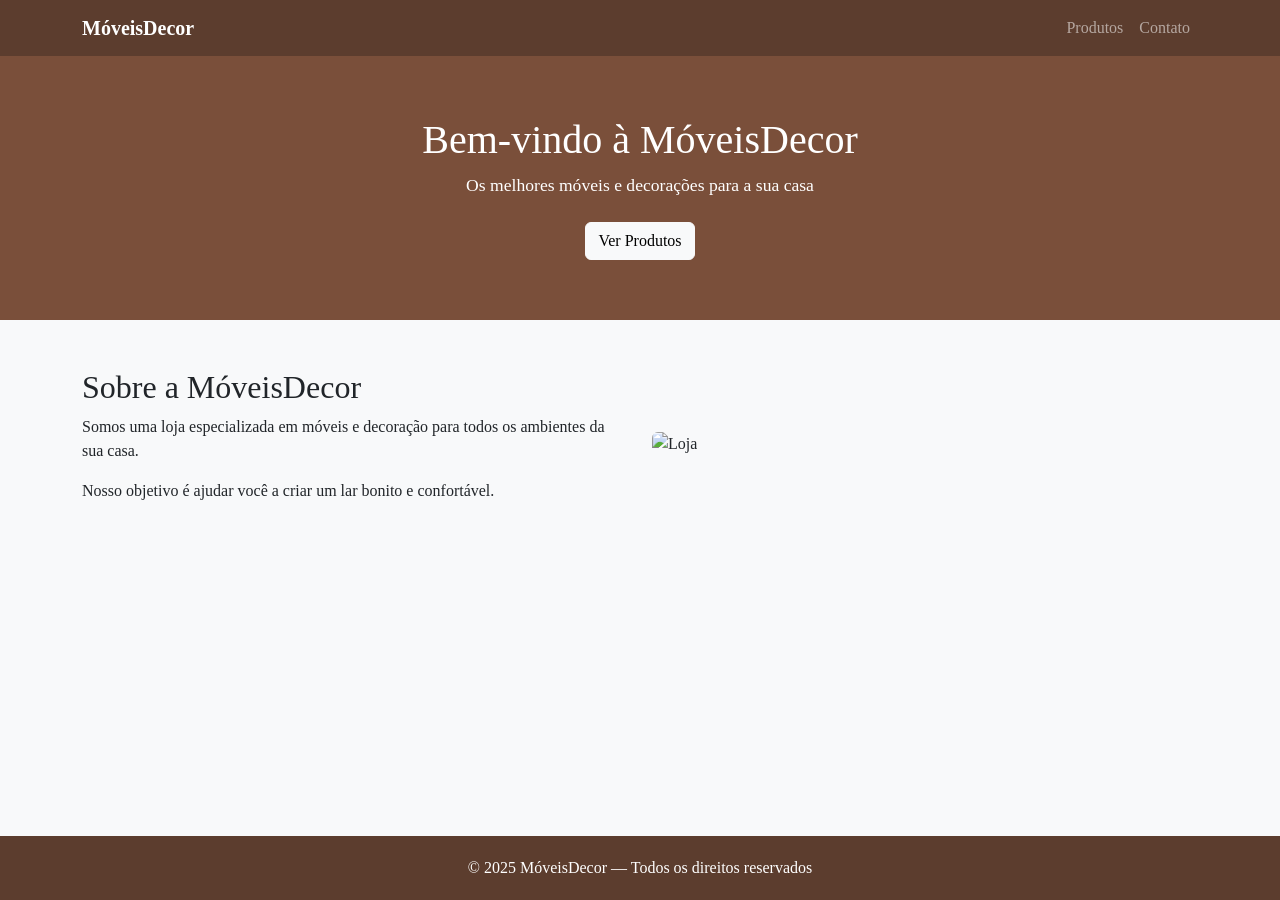
==== pedro/index.html @ 5ea5602a "rafael" ====
<!DOCTYPE html>
<html lang="pt-BR">
<head>
  <meta charset="UTF-8">
  <meta name="viewport" content="width=device-width, initial-scale=1.0">
  <title>MóveisDecor</title>

  <link href="https://cdn.jsdelivr.net/npm/bootstrap@5.3.3/dist/css/bootstrap.min.css" rel="stylesheet">
  <link rel="stylesheet" href="style.css">
</head>
<body>

  <nav class="navbar navbar-expand-lg navbar-dark">
    <div class="container">
      <a class="navbar-brand fw-bold" href="index.html">MóveisDecor</a>

      <button class="navbar-toggler" type="button" data-bs-toggle="collapse" data-bs-target="#menu">
        <span class="navbar-toggler-icon"></span>
      </button>

      <div class="collapse navbar-collapse" id="menu">
        <ul class="navbar-nav ms-auto">
          <li class="nav-item">
            <a class="nav-link" href="produtos.html">Produtos</a>
          </li>

          <li class="nav-item">
            <a class="nav-link" href="contato.html">Contato</a>
          </li>
        </ul>
      </div>
    </div>
  </nav>

  <div class="banner">
    <h1>Bem-vindo à MóveisDecor</h1>
    <p>Os melhores móveis e decorações para a sua casa</p>

    <a href="produtos.html" class="btn btn-light mt-2">
      Ver Produtos
    </a>
  </div>

  <div class="container my-5" id="sobre">
    <div class="row align-items-center">

      <div class="col-md-6">
        <h2>Sobre a MóveisDecor</h2>

        <p>
          Somos uma loja especializada em móveis e decoração
          para todos os ambientes da sua casa.
        </p>

        <p>
          Nosso objetivo é ajudar você a criar um lar bonito
          e confortável.
        </p>
      </div>

      <div class="col-md-6">
        <img
          src="https://images.unsplash.com/photo-1484101403633-562f891dc89a?w=600&q=80"
          class="img-fluid rounded"
          alt="Loja">
      </div>

    </div>
  </div>

  <footer>
    <p class="mb-0">
      © 2025 MóveisDecor — Todos os direitos reservados
    </p>
  </footer>

  <script src="https://cdn.jsdelivr.net/npm/bootstrap@5.3.3/dist/js/bootstrap.bundle.min.js"></script>

</body>
</html>
---- pedro/style.css ----
body {
  background-color: #f8f9fa;
  font-family: Georgia, serif;

  min-height: 100vh;
  display: flex;
  flex-direction: column;
}

.navbar {
  background-color: #5c3d2e;
}

.banner {
  background-color: #7a4f3a;
  color: white;
  padding: 60px 20px;
  text-align: center;
}

.banner h1 {
  font-size: 2.5rem;
}

.banner p {
  font-size: 1.1rem;
}

.card img {
  height: 200px;
  object-fit: cover;
}

.preco {
  color: #7a4f3a;
  font-weight: bold;
  font-size: 1.1rem;
}

.btn-loja {
  background-color: #7a4f3a;
  color: white;
  border: none;
}

.btn-loja:hover {
  background-color: #5c3d2e;
  color: white;
}

.form-control:focus {
  border-color: #7a4f3a;
  box-shadow: 0 0 0 0.2rem rgba(122, 79, 58, 0.25);
}

main {
  flex: 1;
}

footer {
  background-color: #5c3d2e;
  color: white;
  padding: 20px;
  text-align: center;
  margin-top: auto;
}
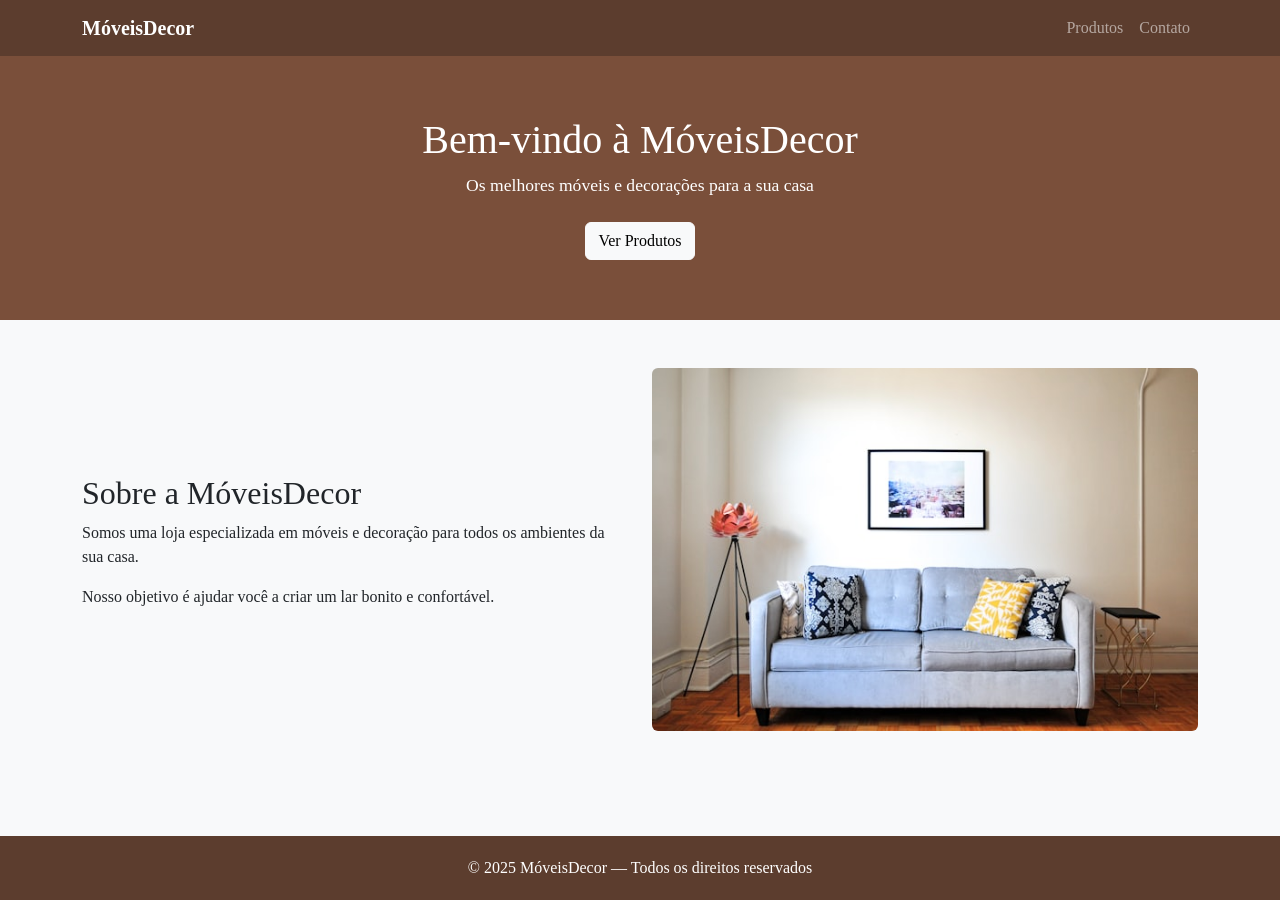
==== commit 47690301: "site moveisdecor" ====
--- a/pedro/index.html
+++ b/pedro/index.html
@@ -60,7 +60,7 @@
 
       <div class="col-md-6">
         <img
-          src="https://images.unsplash.com/photo-1484101403633-562f891dc89a?w=600&q=80"
+          src="imagens/home.jpg"
           class="img-fluid rounded"
           alt="Loja">
       </div>
